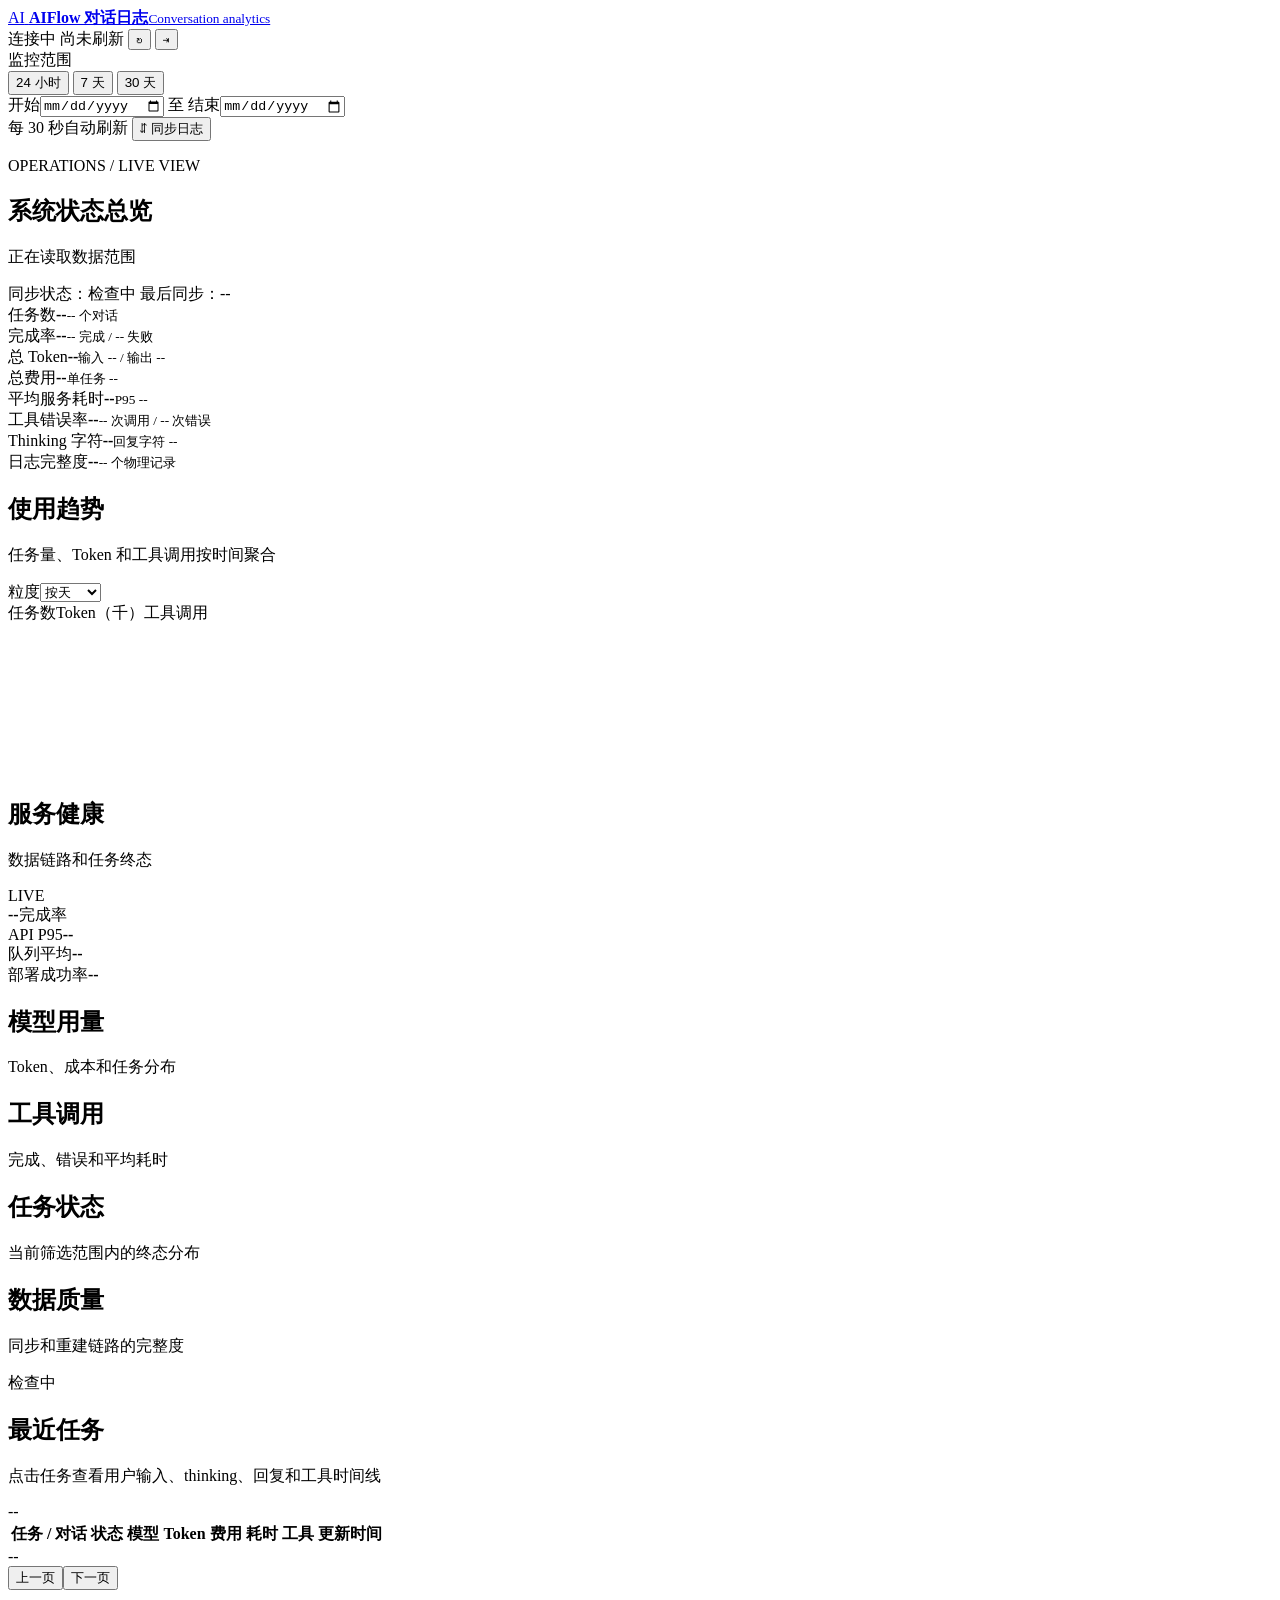
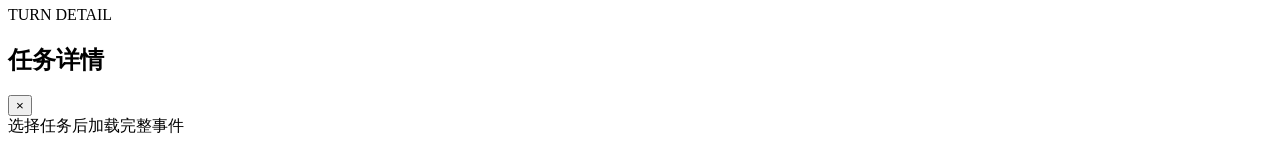
==== analytics/web/index.html @ 11b4b4ce "Add real-time AIFlow analytics dashboard" ====
<!doctype html>
<html lang="zh-CN">
<head>
  <meta charset="utf-8">
  <meta name="viewport" content="width=device-width, initial-scale=1">
  <meta name="color-scheme" content="light">
  <meta name="description" content="AIFlow 对话日志实时监控台">
  <title>AIFlow 对话日志监控</title>
  <link rel="icon" href="data:,">
  <link rel="stylesheet" href="/assets/app.css">
</head>
<body>
  <header class="app-header">
    <div class="header-inner">
      <a class="brand" href="/" aria-label="AIFlow 对话日志监控首页">
        <span class="brand-mark">AI</span>
        <span class="brand-copy"><strong>AIFlow 对话日志</strong><small>Conversation analytics</small></span>
      </a>
      <div class="header-meta">
        <span id="service-state" class="status-badge pending"><i class="status-dot"></i><span>连接中</span></span>
        <span class="updated-label" id="last-updated">尚未刷新</span>
        <button class="icon-button" id="refresh-button" type="button" title="刷新数据" aria-label="刷新数据">↻</button>
        <button class="icon-button" id="logout-button" type="button" title="清除访问令牌" aria-label="清除访问令牌">⇥</button>
      </div>
    </div>
  </header>

  <main class="page-shell">
    <section class="toolbar" aria-label="筛选和同步控制">
      <div class="toolbar-group">
        <span class="eyebrow">监控范围</span>
        <div class="segmented" id="range-presets" role="group" aria-label="快捷日期范围">
          <button type="button" data-days="1">24 小时</button>
          <button type="button" data-days="7" class="active">7 天</button>
          <button type="button" data-days="30">30 天</button>
        </div>
        <label class="date-field">开始<input id="start-date" type="date"></label>
        <span class="date-separator">至</span>
        <label class="date-field">结束<input id="end-date" type="date"></label>
      </div>
      <div class="toolbar-group toolbar-actions">
        <span class="refresh-copy"><span class="pulse-dot"></span>每 30 秒自动刷新</span>
        <button class="button secondary" id="sync-button" type="button"><span aria-hidden="true">⇵</span> 同步日志</button>
      </div>
    </section>

    <section class="page-heading">
      <div>
        <p class="eyebrow">OPERATIONS / LIVE VIEW</p>
        <h1>系统状态总览</h1>
        <p class="heading-note" id="range-label">正在读取数据范围</p>
      </div>
      <div class="heading-status">
        <span id="sync-label">同步状态：检查中</span>
        <span id="sync-time">最后同步：--</span>
      </div>
    </section>

    <section class="metric-grid" aria-label="核心指标">
      <article class="metric-card accent-teal"><span>任务数</span><strong id="metric-turns">--</strong><small id="metric-turns-note">-- 个对话</small></article>
      <article class="metric-card accent-blue"><span>完成率</span><strong id="metric-completion">--</strong><small id="metric-completion-note">-- 完成 / -- 失败</small></article>
      <article class="metric-card accent-violet"><span>总 Token</span><strong id="metric-tokens">--</strong><small id="metric-tokens-note">输入 -- / 输出 --</small></article>
      <article class="metric-card accent-coral"><span>总费用</span><strong id="metric-cost">--</strong><small id="metric-cost-note">单任务 --</small></article>
      <article class="metric-card accent-amber"><span>平均服务耗时</span><strong id="metric-latency">--</strong><small id="metric-latency-note">P95 --</small></article>
      <article class="metric-card accent-slate"><span>工具错误率</span><strong id="metric-tool-errors">--</strong><small id="metric-tool-errors-note">-- 次调用 / -- 次错误</small></article>
      <article class="metric-card accent-indigo"><span>Thinking 字符</span><strong id="metric-thinking">--</strong><small id="metric-thinking-note">回复字符 --</small></article>
      <article class="metric-card accent-green"><span>日志完整度</span><strong id="metric-quality">--</strong><small id="metric-quality-note">-- 个物理记录</small></article>
    </section>

    <section class="dashboard-grid trend-grid">
      <article class="panel chart-panel panel-wide">
        <div class="panel-heading">
          <div><h2>使用趋势</h2><p>任务量、Token 和工具调用按时间聚合</p></div>
          <label class="select-label">粒度<select id="bucket-select"><option value="day">按天</option><option value="hour">按小时</option><option value="week">按周</option></select></label>
        </div>
        <div class="chart-legend"><span><i class="legend-key key-teal"></i>任务数</span><span><i class="legend-key key-blue"></i>Token（千）</span><span><i class="legend-key key-coral"></i>工具调用</span></div>
        <div class="chart-wrap"><canvas id="trend-chart" aria-label="使用趋势图"></canvas><div class="chart-empty" id="trend-empty" hidden>当前范围暂无数据</div></div>
      </article>
      <article class="panel health-panel">
        <div class="panel-heading"><div><h2>服务健康</h2><p>数据链路和任务终态</p></div><span class="live-mark"><i></i>LIVE</span></div>
        <div class="health-ring-wrap"><div class="health-ring" id="health-ring"><strong id="health-ring-value">--</strong><span>完成率</span></div><div class="health-legend" id="health-legend"></div></div>
        <div class="health-stats"><div><span>API P95</span><strong id="api-p95">--</strong></div><div><span>队列平均</span><strong id="queue-avg">--</strong></div><div><span>部署成功率</span><strong id="deploy-rate">--</strong></div></div>
      </article>
    </section>

    <section class="dashboard-grid split-grid">
      <article class="panel">
        <div class="panel-heading"><div><h2>模型用量</h2><p>Token、成本和任务分布</p></div></div>
        <div class="bar-list" id="models-list"></div>
      </article>
      <article class="panel">
        <div class="panel-heading"><div><h2>工具调用</h2><p>完成、错误和平均耗时</p></div></div>
        <div class="bar-list" id="tools-list"></div>
      </article>
      <article class="panel">
        <div class="panel-heading"><div><h2>任务状态</h2><p>当前筛选范围内的终态分布</p></div></div>
        <div class="bar-list" id="statuses-list"></div>
      </article>
      <article class="panel quality-panel">
        <div class="panel-heading"><div><h2>数据质量</h2><p>同步和重建链路的完整度</p></div><span id="quality-badge" class="small-badge">检查中</span></div>
        <div class="quality-list" id="quality-list"></div>
      </article>
    </section>

    <section class="panel turns-panel">
      <div class="panel-heading turns-heading"><div><h2>最近任务</h2><p>点击任务查看用户输入、thinking、回复和工具时间线</p></div><span id="turns-count" class="muted-caption">--</span></div>
      <div class="table-scroll"><table><thead><tr><th>任务 / 对话</th><th>状态</th><th>模型</th><th class="numeric">Token</th><th class="numeric">费用</th><th class="numeric">耗时</th><th>工具</th><th>更新时间</th></tr></thead><tbody id="turns-table"></tbody></table></div>
      <div class="table-footer"><span id="turns-page-label">--</span><div><button class="button small secondary" id="turns-prev" type="button">上一页</button><button class="button small secondary" id="turns-next" type="button">下一页</button></div></div>
    </section>
  </main>

  <div class="overlay" id="login-layer" hidden>
    <form class="dialog login-dialog" id="login-form">
      <span class="brand-mark large">AI</span>
      <p class="eyebrow">SECURE CONSOLE</p>
      <h2>进入日志监控台</h2>
      <p class="dialog-copy">请输入服务端配置的 API Token。令牌仅保存在当前浏览器会话中。</p>
      <label class="form-label">API Token<input id="token-input" type="password" autocomplete="current-password" spellcheck="false" required></label>
      <p class="form-error" id="login-error" role="alert"></p>
      <button class="button primary" type="submit">验证并进入</button>
    </form>
  </div>

  <aside class="drawer" id="detail-drawer" aria-hidden="true" aria-labelledby="detail-title">
    <div class="drawer-header"><div><p class="eyebrow">TURN DETAIL</p><h2 id="detail-title">任务详情</h2></div><button class="icon-button" id="drawer-close" type="button" title="关闭详情" aria-label="关闭详情">×</button></div>
    <div class="drawer-body" id="detail-body"><div class="detail-loading">选择任务后加载完整事件</div></div>
  </aside>
  <div class="drawer-backdrop" id="drawer-backdrop" hidden></div>
  <div class="toast" id="toast" role="status" aria-live="polite"></div>

  <script src="/assets/app.js"></script>
</body>
</html>
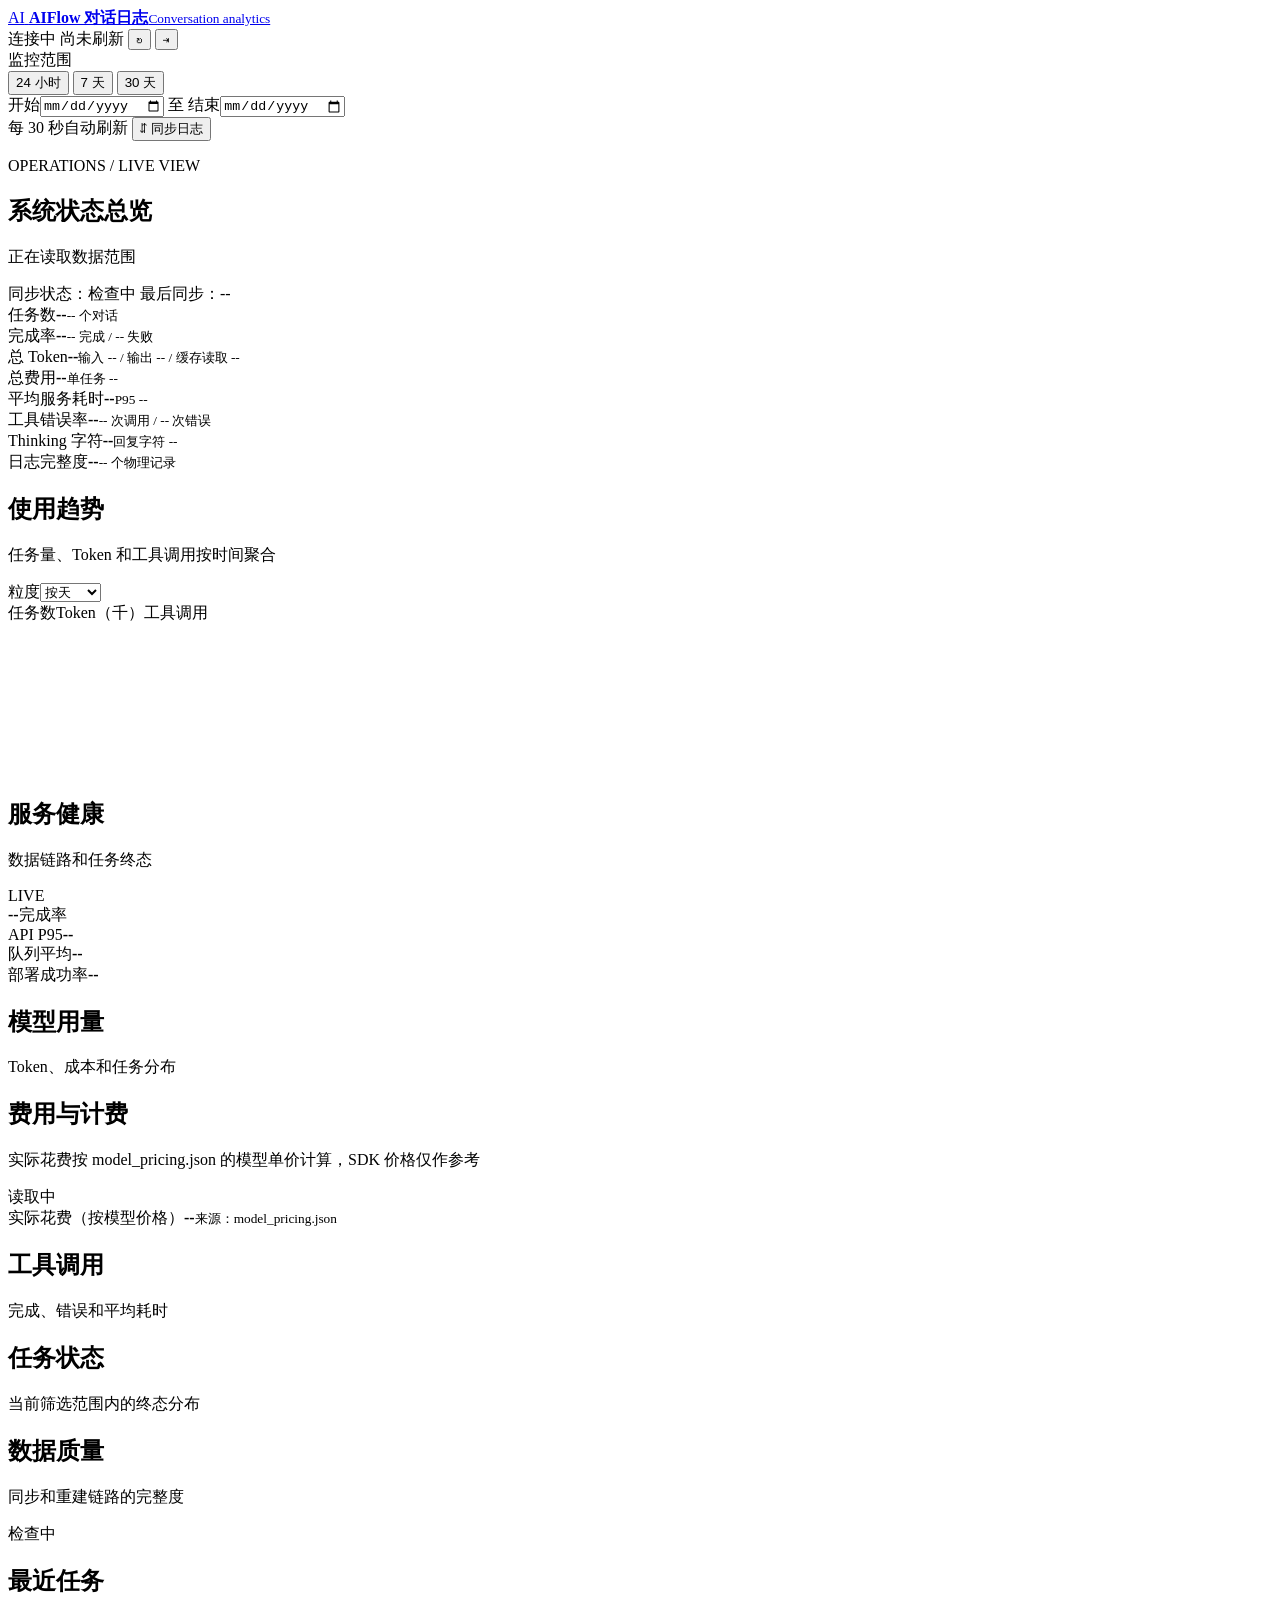
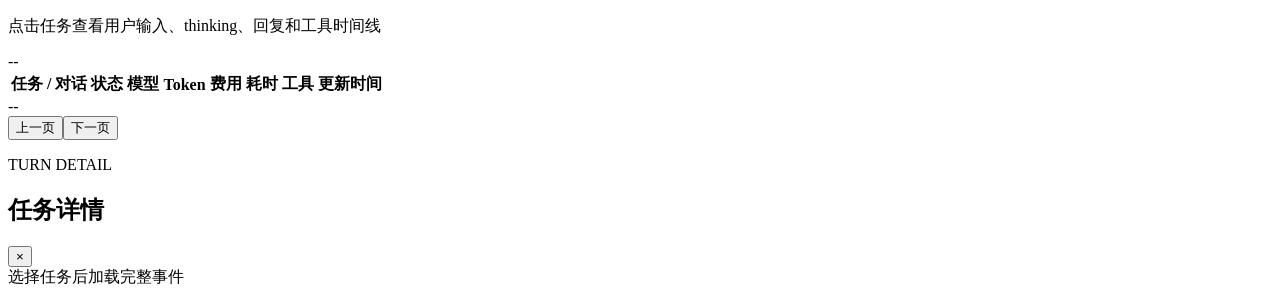
==== commit f75feff8: "Use per-model pricing for analytics actual costs" ====
--- a/analytics/web/index.html
+++ b/analytics/web/index.html
@@ -59,7 +59,7 @@
     <section class="metric-grid" aria-label="核心指标">
       <article class="metric-card accent-teal"><span>任务数</span><strong id="metric-turns">--</strong><small id="metric-turns-note">-- 个对话</small></article>
       <article class="metric-card accent-blue"><span>完成率</span><strong id="metric-completion">--</strong><small id="metric-completion-note">-- 完成 / -- 失败</small></article>
-      <article class="metric-card accent-violet"><span>总 Token</span><strong id="metric-tokens">--</strong><small id="metric-tokens-note">输入 -- / 输出 --</small></article>
+      <article class="metric-card accent-violet"><span>总 Token</span><strong id="metric-tokens">--</strong><small id="metric-tokens-note">输入 -- / 输出 -- / 缓存读取 --</small></article>
       <article class="metric-card accent-coral"><span>总费用</span><strong id="metric-cost">--</strong><small id="metric-cost-note">单任务 --</small></article>
       <article class="metric-card accent-amber"><span>平均服务耗时</span><strong id="metric-latency">--</strong><small id="metric-latency-note">P95 --</small></article>
       <article class="metric-card accent-slate"><span>工具错误率</span><strong id="metric-tool-errors">--</strong><small id="metric-tool-errors-note">-- 次调用 / -- 次错误</small></article>
@@ -87,6 +87,11 @@
       <article class="panel">
         <div class="panel-heading"><div><h2>模型用量</h2><p>Token、成本和任务分布</p></div></div>
         <div class="bar-list" id="models-list"></div>
+      </article>
+      <article class="panel pricing-panel">
+        <div class="panel-heading"><div><h2>费用与计费</h2><p>实际花费按 model_pricing.json 的模型单价计算，SDK 价格仅作参考</p></div><span id="pricing-badge" class="small-badge">读取中</span></div>
+        <div class="pricing-list" id="pricing-list"></div>
+        <div class="pricing-actual"><span>实际花费（按模型价格）</span><strong id="actual-cost">--</strong><small id="actual-cost-note">来源：model_pricing.json</small></div>
       </article>
       <article class="panel">
         <div class="panel-heading"><div><h2>工具调用</h2><p>完成、错误和平均耗时</p></div></div>
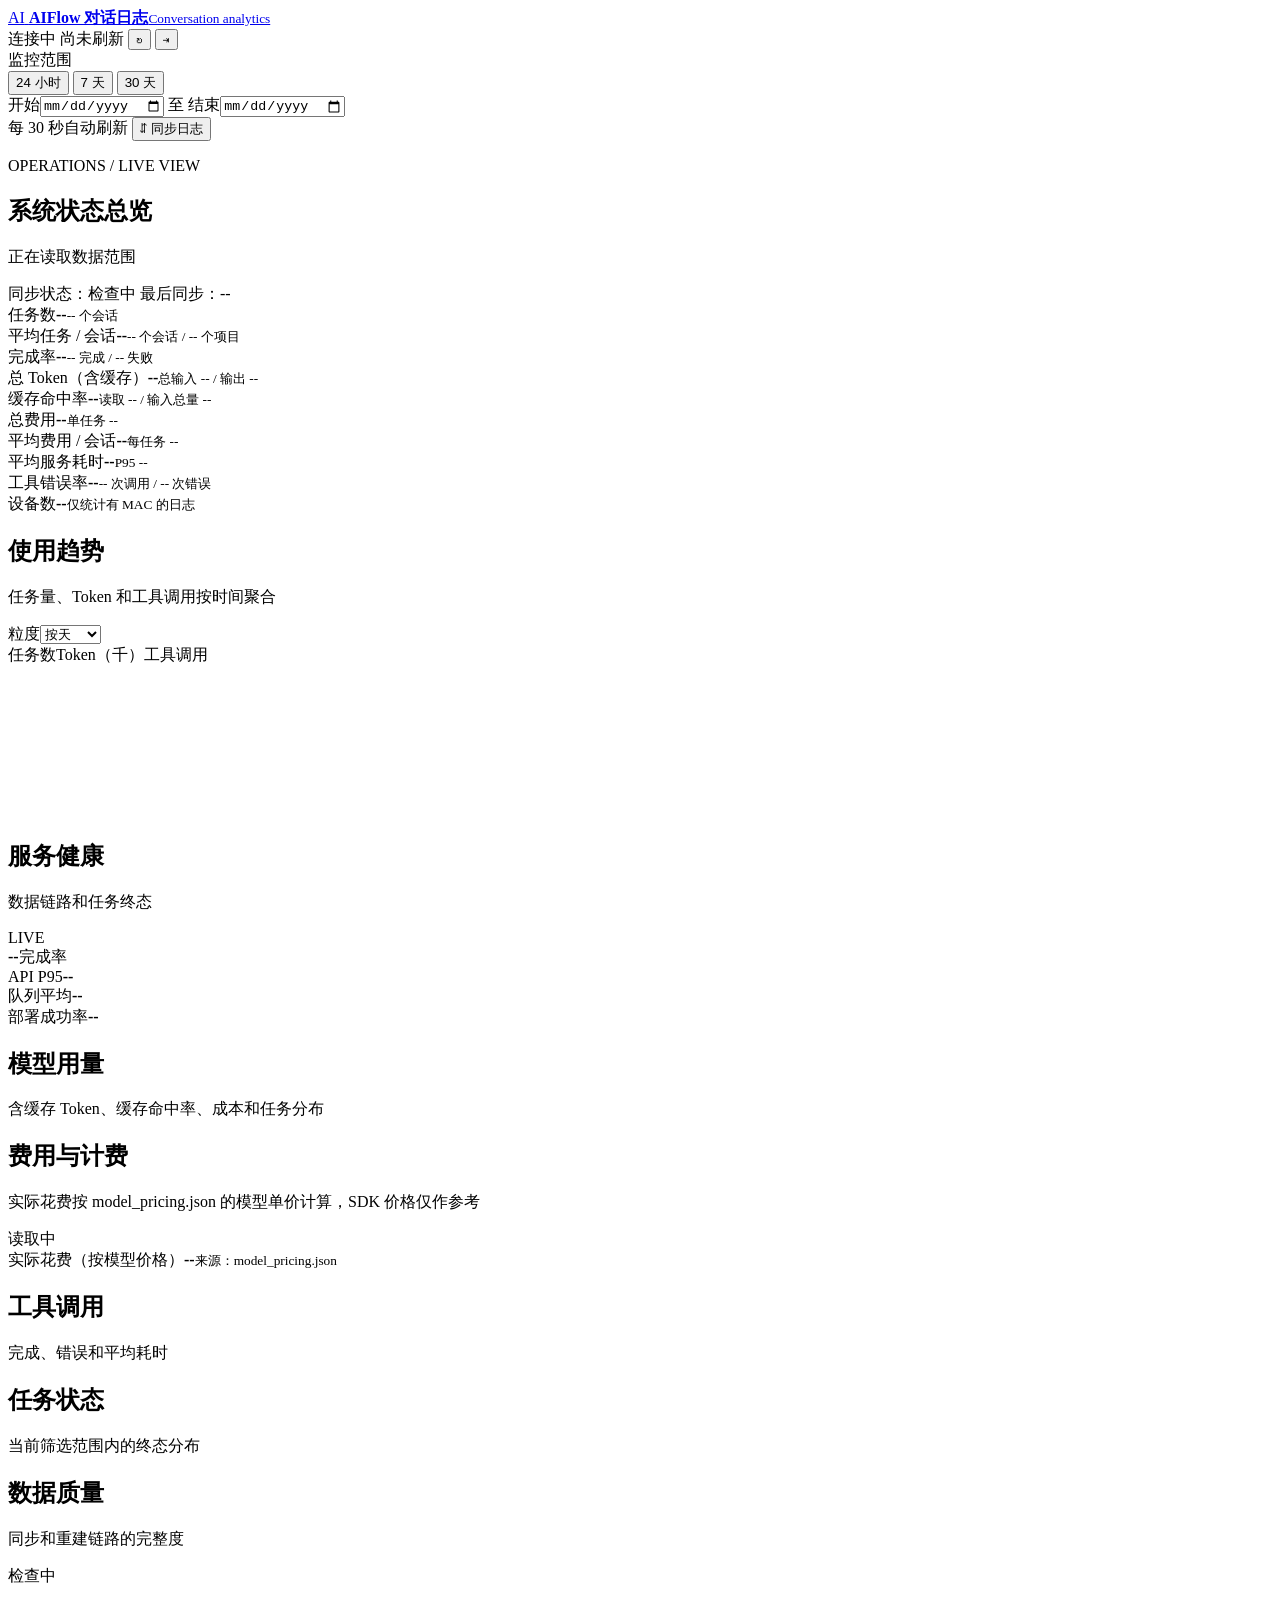
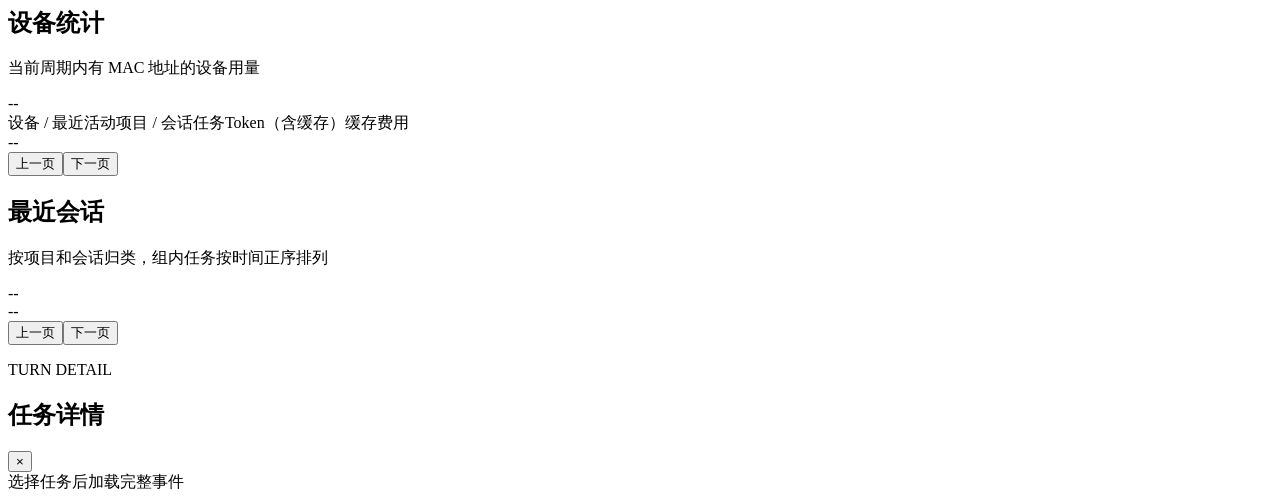
==== commit 8e725474: "Improve analytics metrics and device reporting" ====
--- a/analytics/web/index.html
+++ b/analytics/web/index.html
@@ -7,7 +7,7 @@
   <meta name="description" content="AIFlow 对话日志实时监控台">
   <title>AIFlow 对话日志监控</title>
   <link rel="icon" href="data:,">
-  <link rel="stylesheet" href="/assets/app.css">
+  <link rel="stylesheet" href="/assets/app.css?v=20260824-mac-stats">
 </head>
 <body>
   <header class="app-header">
@@ -57,14 +57,16 @@
     </section>
 
     <section class="metric-grid" aria-label="核心指标">
-      <article class="metric-card accent-teal"><span>任务数</span><strong id="metric-turns">--</strong><small id="metric-turns-note">-- 个对话</small></article>
+      <article class="metric-card accent-teal"><span>任务数</span><strong id="metric-turns">--</strong><small id="metric-turns-note">-- 个会话</small></article>
+      <article class="metric-card accent-indigo"><span>平均任务 / 会话</span><strong id="metric-depth">--</strong><small id="metric-depth-note">-- 个会话 / -- 个项目</small></article>
       <article class="metric-card accent-blue"><span>完成率</span><strong id="metric-completion">--</strong><small id="metric-completion-note">-- 完成 / -- 失败</small></article>
-      <article class="metric-card accent-violet"><span>总 Token</span><strong id="metric-tokens">--</strong><small id="metric-tokens-note">输入 -- / 输出 -- / 缓存读取 --</small></article>
+      <article class="metric-card accent-violet"><span>总 Token（含缓存）</span><strong id="metric-tokens">--</strong><small id="metric-tokens-note">总输入 -- / 输出 --</small></article>
+      <article class="metric-card accent-green"><span>缓存命中率</span><strong id="metric-cache-hit">--</strong><small id="metric-cache-hit-note">读取 -- / 输入总量 --</small></article>
       <article class="metric-card accent-coral"><span>总费用</span><strong id="metric-cost">--</strong><small id="metric-cost-note">单任务 --</small></article>
+      <article class="metric-card accent-amber"><span>平均费用 / 会话</span><strong id="metric-average-cost">--</strong><small id="metric-average-cost-note">每任务 --</small></article>
       <article class="metric-card accent-amber"><span>平均服务耗时</span><strong id="metric-latency">--</strong><small id="metric-latency-note">P95 --</small></article>
       <article class="metric-card accent-slate"><span>工具错误率</span><strong id="metric-tool-errors">--</strong><small id="metric-tool-errors-note">-- 次调用 / -- 次错误</small></article>
-      <article class="metric-card accent-indigo"><span>Thinking 字符</span><strong id="metric-thinking">--</strong><small id="metric-thinking-note">回复字符 --</small></article>
-      <article class="metric-card accent-green"><span>日志完整度</span><strong id="metric-quality">--</strong><small id="metric-quality-note">-- 个物理记录</small></article>
+      <article class="metric-card accent-green"><span>设备数</span><strong id="metric-devices">--</strong><small id="metric-devices-note">仅统计有 MAC 的日志</small></article>
     </section>
 
     <section class="dashboard-grid trend-grid">
@@ -85,7 +87,7 @@
 
     <section class="dashboard-grid split-grid">
       <article class="panel">
-        <div class="panel-heading"><div><h2>模型用量</h2><p>Token、成本和任务分布</p></div></div>
+        <div class="panel-heading"><div><h2>模型用量</h2><p>含缓存 Token、缓存命中率、成本和任务分布</p></div></div>
         <div class="bar-list" id="models-list"></div>
       </article>
       <article class="panel pricing-panel">
@@ -107,9 +109,16 @@
       </article>
     </section>
 
+    <section class="panel devices-panel">
+      <div class="panel-heading devices-heading"><div><h2>设备统计</h2><p>当前周期内有 MAC 地址的设备用量</p></div><span id="devices-count" class="muted-caption">--</span></div>
+      <div class="device-table-heading" aria-hidden="true"><span>设备 / 最近活动</span><span>项目 / 会话</span><span>任务</span><span>Token（含缓存）</span><span>缓存</span><span>费用</span></div>
+      <div class="device-list" id="device-list"></div>
+      <div class="table-footer"><span id="devices-page-label">--</span><div><button class="button small secondary" id="devices-prev" type="button">上一页</button><button class="button small secondary" id="devices-next" type="button">下一页</button></div></div>
+    </section>
+
     <section class="panel turns-panel">
-      <div class="panel-heading turns-heading"><div><h2>最近任务</h2><p>点击任务查看用户输入、thinking、回复和工具时间线</p></div><span id="turns-count" class="muted-caption">--</span></div>
-      <div class="table-scroll"><table><thead><tr><th>任务 / 对话</th><th>状态</th><th>模型</th><th class="numeric">Token</th><th class="numeric">费用</th><th class="numeric">耗时</th><th>工具</th><th>更新时间</th></tr></thead><tbody id="turns-table"></tbody></table></div>
+      <div class="panel-heading turns-heading"><div><h2>最近会话</h2><p>按项目和会话归类，组内任务按时间正序排列</p></div><span id="turns-count" class="muted-caption">--</span></div>
+      <div class="activity-list" id="activity-list"></div>
       <div class="table-footer"><span id="turns-page-label">--</span><div><button class="button small secondary" id="turns-prev" type="button">上一页</button><button class="button small secondary" id="turns-next" type="button">下一页</button></div></div>
     </section>
   </main>
@@ -133,6 +142,6 @@
   <div class="drawer-backdrop" id="drawer-backdrop" hidden></div>
   <div class="toast" id="toast" role="status" aria-live="polite"></div>
 
-  <script src="/assets/app.js"></script>
+  <script src="/assets/app.js?v=20260824-mac-stats"></script>
 </body>
 </html>
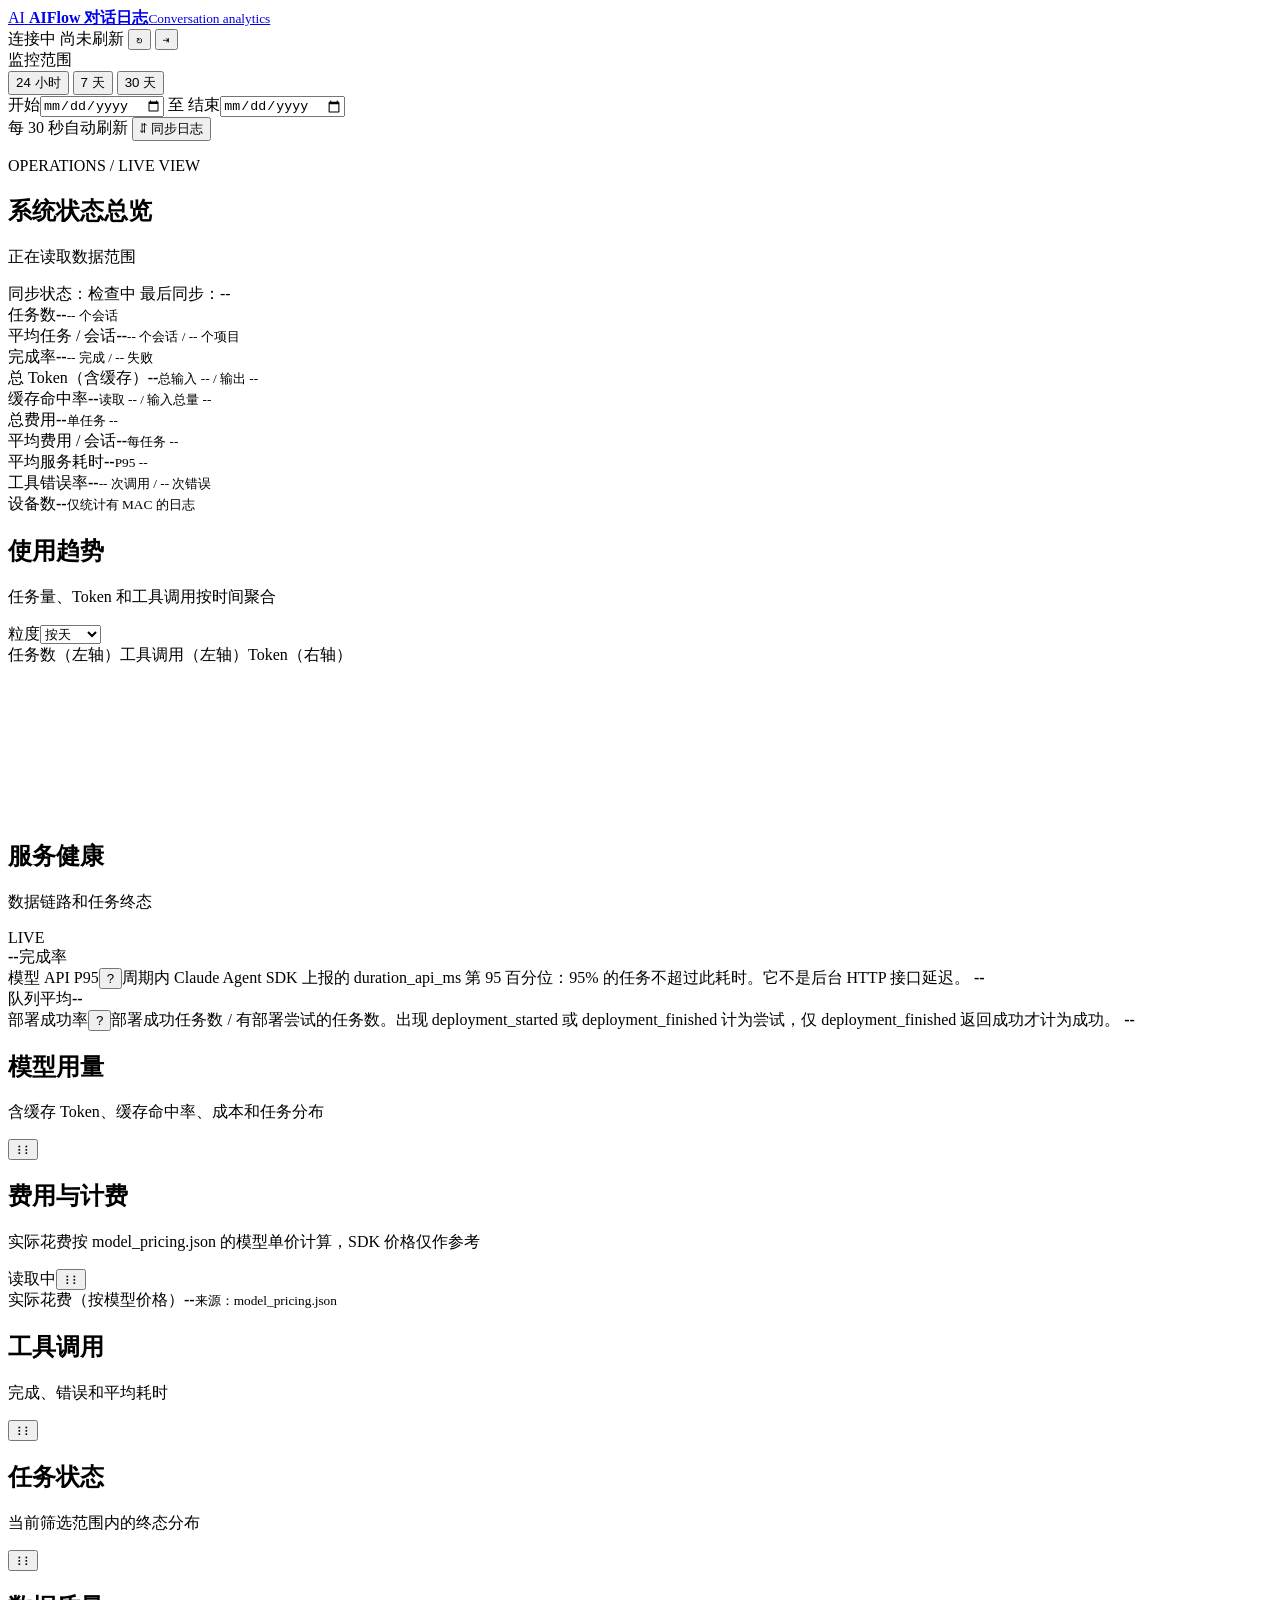
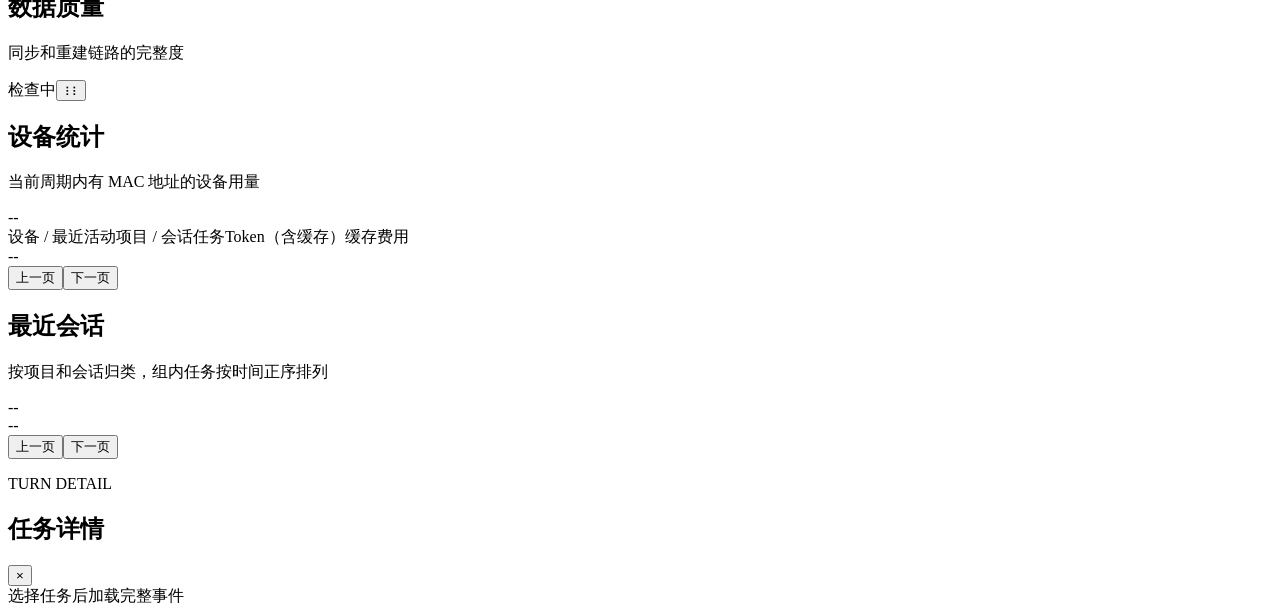
==== commit 373e7fef: "Harden per-request AI quota accounting" ====
--- a/analytics/web/index.html
+++ b/analytics/web/index.html
@@ -7,7 +7,7 @@
   <meta name="description" content="AIFlow 对话日志实时监控台">
   <title>AIFlow 对话日志监控</title>
   <link rel="icon" href="data:,">
-  <link rel="stylesheet" href="/assets/app.css?v=20260824-mac-stats">
+  <link rel="stylesheet" href="/assets/app.css?v=20260826-dashboard-layout">
 </head>
 <body>
   <header class="app-header">
@@ -75,36 +75,46 @@
           <div><h2>使用趋势</h2><p>任务量、Token 和工具调用按时间聚合</p></div>
           <label class="select-label">粒度<select id="bucket-select"><option value="day">按天</option><option value="hour">按小时</option><option value="week">按周</option></select></label>
         </div>
-        <div class="chart-legend"><span><i class="legend-key key-teal"></i>任务数</span><span><i class="legend-key key-blue"></i>Token（千）</span><span><i class="legend-key key-coral"></i>工具调用</span></div>
+        <div class="chart-legend"><span><i class="legend-key key-teal"></i>任务数（左轴）</span><span><i class="legend-key key-coral"></i>工具调用（左轴）</span><span><i class="legend-key key-blue"></i>Token（右轴）</span></div>
         <div class="chart-wrap"><canvas id="trend-chart" aria-label="使用趋势图"></canvas><div class="chart-empty" id="trend-empty" hidden>当前范围暂无数据</div></div>
       </article>
       <article class="panel health-panel">
         <div class="panel-heading"><div><h2>服务健康</h2><p>数据链路和任务终态</p></div><span class="live-mark"><i></i>LIVE</span></div>
         <div class="health-ring-wrap"><div class="health-ring" id="health-ring"><strong id="health-ring-value">--</strong><span>完成率</span></div><div class="health-legend" id="health-legend"></div></div>
-        <div class="health-stats"><div><span>API P95</span><strong id="api-p95">--</strong></div><div><span>队列平均</span><strong id="queue-avg">--</strong></div><div><span>部署成功率</span><strong id="deploy-rate">--</strong></div></div>
+        <div class="health-stats">
+          <div>
+            <span class="metric-label">模型 API P95<span class="info-tip"><button class="info-button" type="button" aria-label="模型 API P95 统计口径" aria-describedby="api-p95-help">?</button><span class="info-popover" id="api-p95-help" role="tooltip">周期内 Claude Agent SDK 上报的 duration_api_ms 第 95 百分位：95% 的任务不超过此耗时。它不是后台 HTTP 接口延迟。</span></span></span>
+            <strong id="api-p95">--</strong>
+          </div>
+          <div><span>队列平均</span><strong id="queue-avg">--</strong></div>
+          <div>
+            <span class="metric-label">部署成功率<span class="info-tip"><button class="info-button" type="button" aria-label="部署成功率统计口径" aria-describedby="deploy-rate-help">?</button><span class="info-popover align-right" id="deploy-rate-help" role="tooltip">部署成功任务数 / 有部署尝试的任务数。出现 deployment_started 或 deployment_finished 计为尝试，仅 deployment_finished 返回成功才计为成功。<span id="deploy-rate-count"></span></span></span></span>
+            <strong id="deploy-rate">--</strong>
+          </div>
+        </div>
       </article>
     </section>
 
     <section class="dashboard-grid split-grid">
-      <article class="panel">
-        <div class="panel-heading"><div><h2>模型用量</h2><p>含缓存 Token、缓存命中率、成本和任务分布</p></div></div>
+      <article class="panel sortable-panel" data-panel-id="models">
+        <div class="panel-heading"><div><h2>模型用量</h2><p>含缓存 Token、缓存命中率、成本和任务分布</p></div><button class="panel-drag-handle" type="button" aria-label="拖动模型用量模块；方向键可调整顺序" title="拖动排序，或用方向键调整">&#8942;&#8942;</button></div>
         <div class="bar-list" id="models-list"></div>
       </article>
-      <article class="panel pricing-panel">
-        <div class="panel-heading"><div><h2>费用与计费</h2><p>实际花费按 model_pricing.json 的模型单价计算，SDK 价格仅作参考</p></div><span id="pricing-badge" class="small-badge">读取中</span></div>
+      <article class="panel pricing-panel sortable-panel" data-panel-id="pricing">
+        <div class="panel-heading"><div><h2>费用与计费</h2><p>实际花费按 model_pricing.json 的模型单价计算，SDK 价格仅作参考</p></div><div class="panel-heading-actions"><span id="pricing-badge" class="small-badge">读取中</span><button class="panel-drag-handle" type="button" aria-label="拖动费用与计费模块；方向键可调整顺序" title="拖动排序，或用方向键调整">&#8942;&#8942;</button></div></div>
         <div class="pricing-list" id="pricing-list"></div>
         <div class="pricing-actual"><span>实际花费（按模型价格）</span><strong id="actual-cost">--</strong><small id="actual-cost-note">来源：model_pricing.json</small></div>
       </article>
-      <article class="panel">
-        <div class="panel-heading"><div><h2>工具调用</h2><p>完成、错误和平均耗时</p></div></div>
+      <article class="panel sortable-panel" data-panel-id="tools">
+        <div class="panel-heading"><div><h2>工具调用</h2><p>完成、错误和平均耗时</p></div><button class="panel-drag-handle" type="button" aria-label="拖动工具调用模块；方向键可调整顺序" title="拖动排序，或用方向键调整">&#8942;&#8942;</button></div>
         <div class="bar-list" id="tools-list"></div>
       </article>
-      <article class="panel">
-        <div class="panel-heading"><div><h2>任务状态</h2><p>当前筛选范围内的终态分布</p></div></div>
+      <article class="panel sortable-panel" data-panel-id="statuses">
+        <div class="panel-heading"><div><h2>任务状态</h2><p>当前筛选范围内的终态分布</p></div><button class="panel-drag-handle" type="button" aria-label="拖动任务状态模块；方向键可调整顺序" title="拖动排序，或用方向键调整">&#8942;&#8942;</button></div>
         <div class="bar-list" id="statuses-list"></div>
       </article>
-      <article class="panel quality-panel">
-        <div class="panel-heading"><div><h2>数据质量</h2><p>同步和重建链路的完整度</p></div><span id="quality-badge" class="small-badge">检查中</span></div>
+      <article class="panel quality-panel sortable-panel" data-panel-id="quality">
+        <div class="panel-heading"><div><h2>数据质量</h2><p>同步和重建链路的完整度</p></div><div class="panel-heading-actions"><span id="quality-badge" class="small-badge">检查中</span><button class="panel-drag-handle" type="button" aria-label="拖动数据质量模块；方向键可调整顺序" title="拖动排序，或用方向键调整">&#8942;&#8942;</button></div></div>
         <div class="quality-list" id="quality-list"></div>
       </article>
     </section>
@@ -142,6 +152,6 @@
   <div class="drawer-backdrop" id="drawer-backdrop" hidden></div>
   <div class="toast" id="toast" role="status" aria-live="polite"></div>
 
-  <script src="/assets/app.js?v=20260824-mac-stats"></script>
+  <script src="/assets/app.js?v=20260826-dashboard-layout"></script>
 </body>
 </html>
